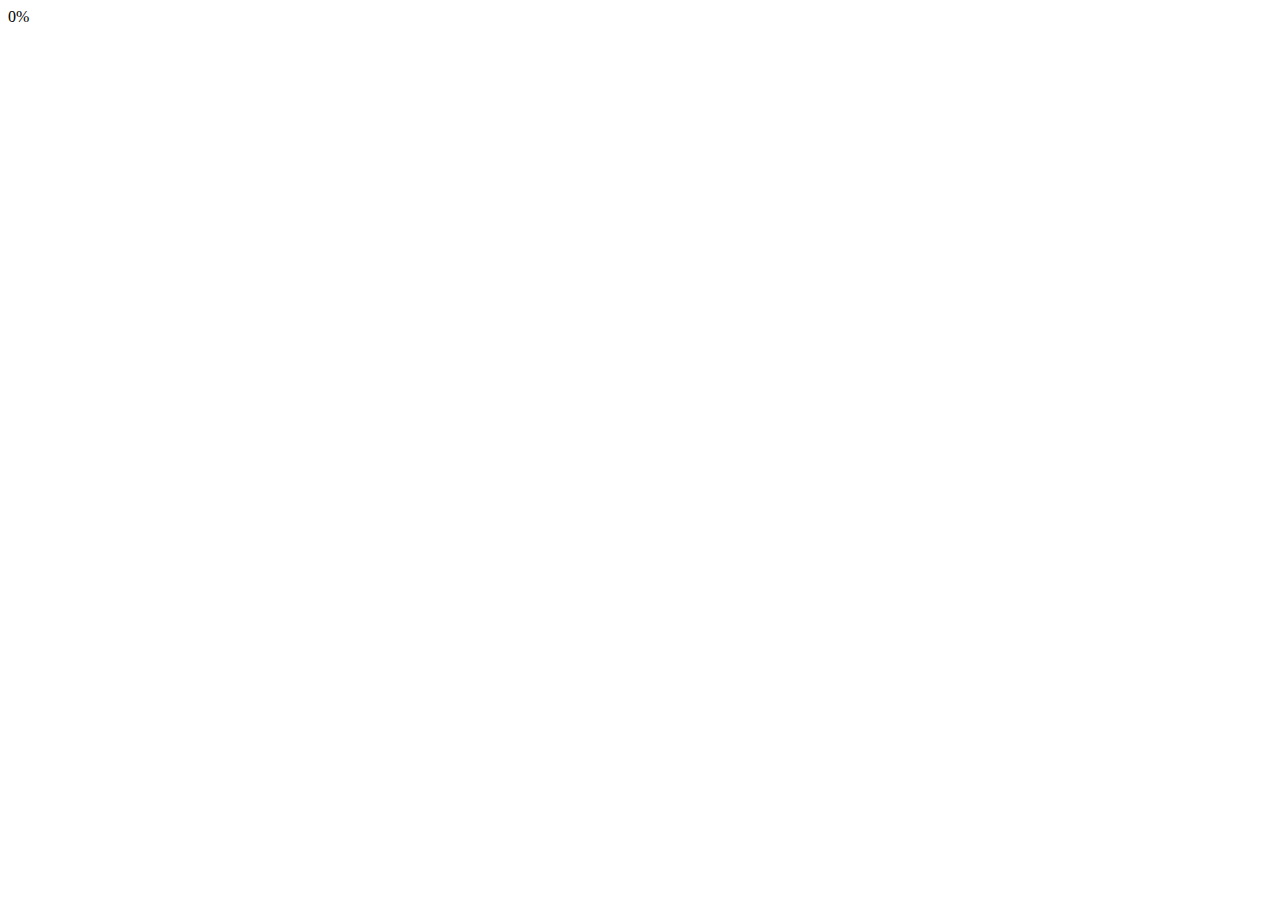
==== loading.html @ e08b4646 "Create loading.html" ====
<!DOCTYPE html>
<html>
<head lang="en">
    <meta charset="UTF-8">
    <title>Loading...</title>

</head>
<body>




<div class="loading">
    <div class="dot"></div>
    <div class="num">0%</div>
</div>
<div class="photo"></div>

<script>
    var loading = document.querySelector(".loading"),
    num = document.querySelector(".num");  
    var   photo = document.querySelector(".photo");            
    var len=100;
    var i=0;
    imgs = [
                    "",
                    ""
         ]
    for (i=0; i<len; i++){   
      if(i>0){
         //redirect the other page
         photo.innerHTML = "<img src='"+imgs[0]+"'>";
      }     
      if(i>50){
         //redirect the other page
         photo.innerHTML = "<img src='"+imgs[1]+"'>";
      }   
      (function(i) {
        setTimeout(function() {
           num.innerHTML = i + "%";   
           console.log(i); 

        }, (i + 1) * 1000);
      })(i) ;  
     
    }
</script>
</body>
</html>
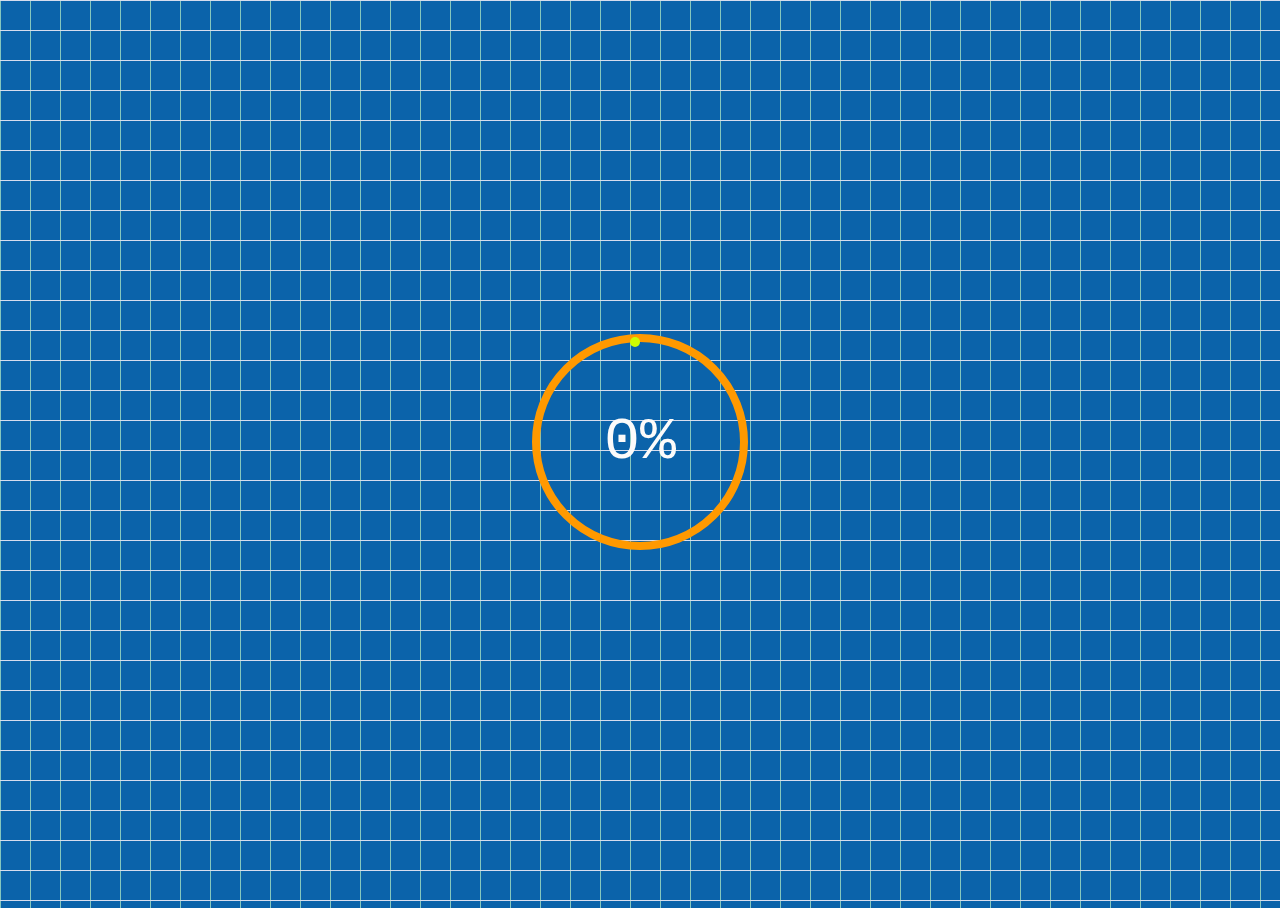
==== commit bc7810f0: "Update loading.html" ====
--- a/loading.html
+++ b/loading.html
@@ -3,47 +3,41 @@
 <head lang="en">
     <meta charset="UTF-8">
     <title>Loading...</title>
-
+ <link rel="stylesheet" href="styles.css">
 </head>
-<body>
-
-
-
-
+<body class="loadhtml">
+<div class="outLoading">
 <div class="loading">
     <div class="dot"></div>
     <div class="num">0%</div>
 </div>
-<div class="photo"></div>
+</div>
 
 <script>
     var loading = document.querySelector(".loading"),
     num = document.querySelector(".num");  
-    var   photo = document.querySelector(".photo");            
+         
     var len=100;
     var i=0;
-    imgs = [
-                    "",
-                    ""
-         ]
+
     for (i=0; i<len; i++){   
-      if(i>0){
-         //redirect the other page
-         photo.innerHTML = "<img src='"+imgs[0]+"'>";
-      }     
-      if(i>50){
-         //redirect the other page
-         photo.innerHTML = "<img src='"+imgs[1]+"'>";
-      }   
+     
+      i=i+10;  
       (function(i) {
         setTimeout(function() {
+           if(i>100)
+              i=100;
            num.innerHTML = i + "%";   
            console.log(i); 
-
-        }, (i + 1) * 1000);
+           if(i-99>0){
+            window.location.href="index.html";
+            //console.log('over');
+            }
+        }, (i + 1) * 100);
       })(i) ;  
-     
+      
     }
+    console.log(i-99);
 </script>
 </body>
 </html>
--- a/styles.css
+++ b/styles.css
@@ -0,0 +1,121 @@
+html{
+    height: 100%;
+}
+html{
+    background-color:rgb(11, 99, 170);
+    font-family: 'Quantico', monospace;
+    background-image: 
+    linear-gradient(rgb(215, 221, 238) 1px, transparent 0),
+    linear-gradient(90deg, rgb(133, 199, 190)  1px, transparent 0);
+    background-size: 30px 30px, 30px 30px;
+}
+body{
+    
+    height: 100%; 
+}
+h1{
+    text-align: center;
+}
+.downDiv{
+     height: 30px;
+    background-size:over;
+    background-position: top center;
+}
+.mainWrapper{
+    width: 70%;
+    margin: 0 auto;
+    display: flex;
+}
+
+.flex-item{
+    width: 50%;
+    padding: 1em;
+}
+
+.posrelative{position: relative;}
+
+.hideImgTitle:hover a{
+    bottom: 0px;
+    display:block;
+}
+.hideTitle {
+    /* display: block; */
+    display: none;
+    width: 627px;
+    height: 458px;
+
+    background-image: linear-gradient(rgba(0, 0, 0, 0.74), rgba(0, 0, 0, 0.74));
+    color: #fff;
+    position: absolute;
+    line-height: 510px;
+    overflow: hidden;
+    transition: all 0.3s;
+    text-align: center;
+}
+.img-row2{
+    width: 627px;
+    height: 438px;
+}
+
+@-webkit-keyframes bounce-right {
+    25% {
+        -webkit-transform: translateX(200px);
+    }
+
+    50%,
+    100% {
+        -webkit-transform: translateX(1000px);
+    }
+
+
+}
+
+@keyframes bounce-right {
+    25% {
+        transform: translateX(200px);
+    }
+    50%,
+    100% {
+        transform: translateX(1000px);
+    }
+
+ 
+}
+
+.bar {
+    -webkit-animation:
+    bounce-right 3s linear ;
+    animation: bounce-right 3s linear ;
+}
+
+
+.dialog {
+    position: relative; 
+    margin-left:10px;
+    background-color: #f60;
+    margin-bottom: 20px;
+    width: 100px; height: 50px; border: 3px solid #f60; color:#fff;line-height: 40px;text-indent: 3px;
+}
+.dialog::after {
+    position:absolute; bottom: -12px; left: 20px; padding: 8px; border:inherit; border-left: none; border-top: none; content:""; background: inherit; -webkit-transform: rotate(45deg); -moz-transform: rotate(45deg); transform: rotate(45deg);
+}
+
+/**********loading page*************/
+ .outLoading{
+    padding-top: 10%;
+}
+ .loading {width:200px;height:200px;position:relative;margin:200px auto;border:8px solid #f90;border-radius:50%;}
+.dot {width:100%;;height:100%;animation:rond .8s infinite;-webkit-animation:rond .8s infinite;}
+.dot:after {width:10px;height:10px;position:absolute;top:-5px;left:90px;content:"";display:table;background-color:rgb(206, 252, 2);border-radius:50%;}
+.num {width:100%;height:100%;position:absolute;top:0;left:0;line-height:200px;text-align:center;font-size:60px;color:rgb(252, 251, 250);}
+ @keyframes rond {
+            0% {transform:rotate(0deg);}
+            100% {transform:rotate(360deg);}
+}
+ @-webkit-keyframes rond {
+            0% {-webkit-transform:rotate(0deg);}
+            100% {-webkit-transform:rotate(360deg);}
+}
+
+.photo {width:860px;margin:0 auto;text-align:center;}
+.photo img {width:200px;margin:0 5px;border:1px solid #ddd;border-radius:5px;}
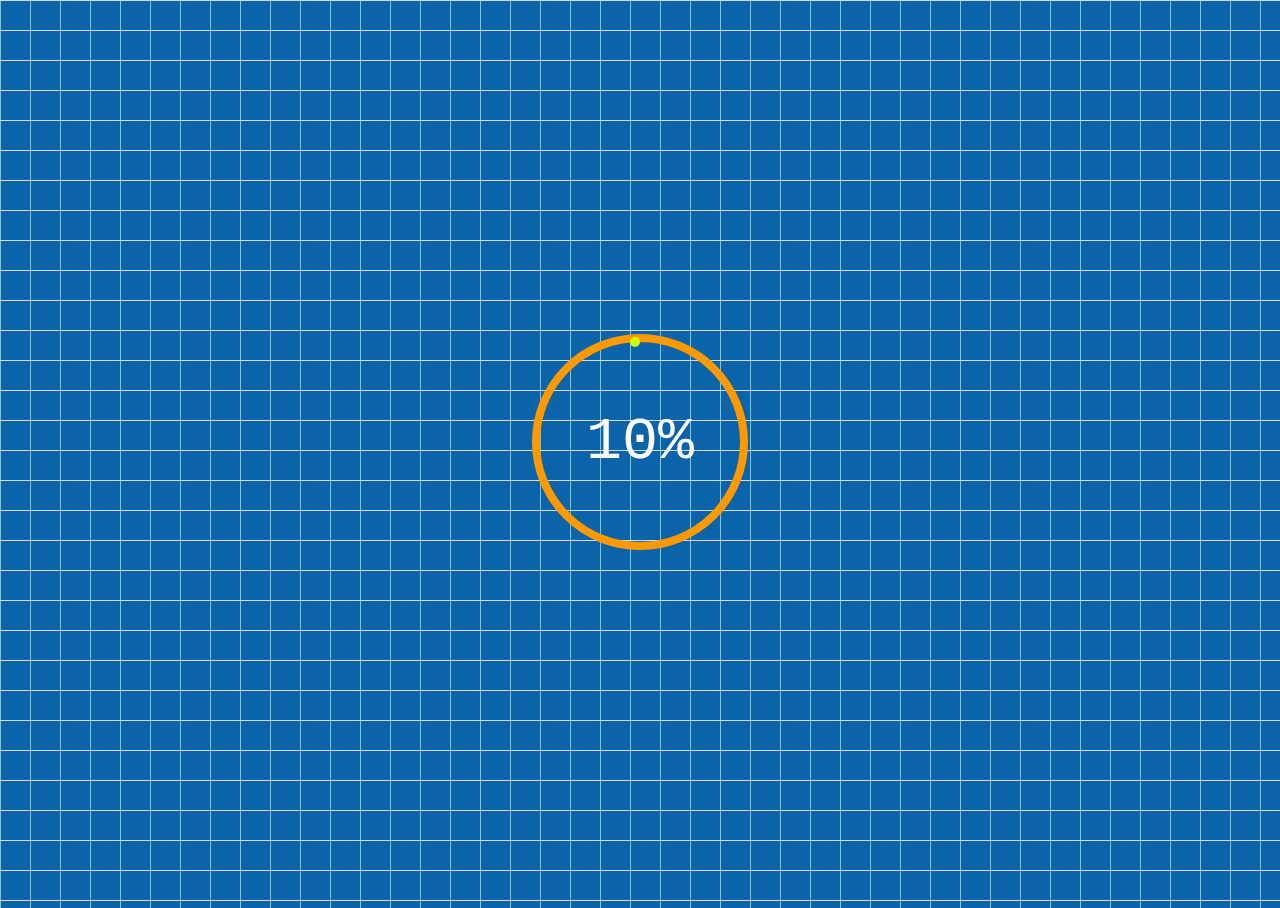
==== commit 5d6dc364: "no number" ====
--- a/loading.html
+++ b/loading.html
@@ -33,7 +33,7 @@
             window.location.href="index.html";
             //console.log('over');
             }
-        }, (i + 1) * 100);
+        }, (i + 1) * 50);
       })(i) ;  
       
     }
